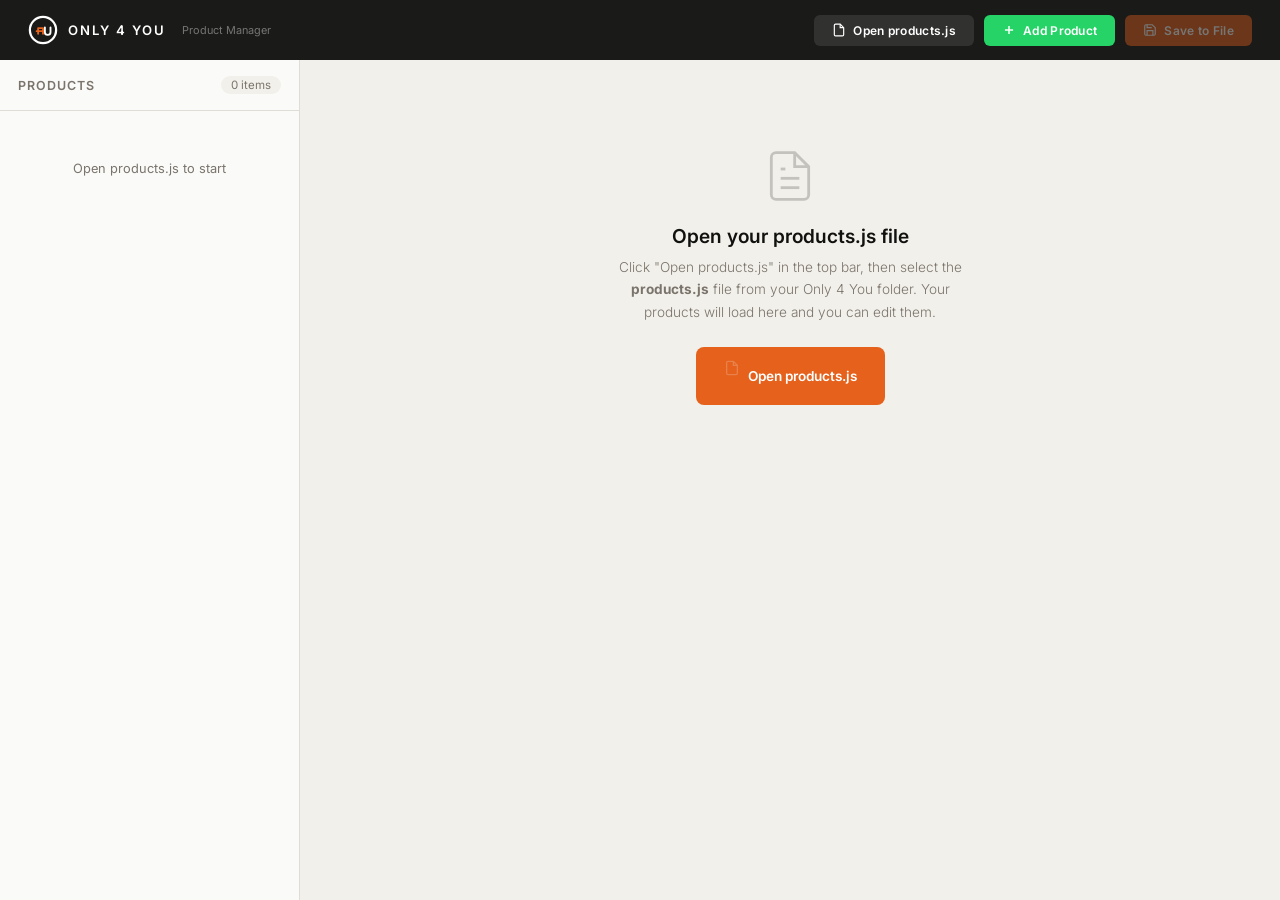
==== website/admin.html @ 381912a5 "baseline: existing O4U website Snapshot of the project before any pipeline or frontend changes. Raw " ====
<!DOCTYPE html>
<html lang="en">
<head>
  <meta charset="UTF-8"/>
  <meta name="viewport" content="width=device-width, initial-scale=1.0"/>
  <title>Only 4 You — Product Manager</title>
  <link href="https://fonts.googleapis.com/css2?family=Inter:wght@300;400;500;600;700&display=swap" rel="stylesheet"/>
  <style>
    *, *::before, *::after { box-sizing: border-box; margin: 0; padding: 0; }

    :root {
      --bg: #F2F0EA;
      --white: #FAFAF8;
      --black: #111110;
      --orange: #E5611C;
      --gray: #7A746C;
      --light: #E0DDD6;
      --green: #25D366;
      --red: #E53E3E;
      --sidebar: #1A1A18;
    }

    body { font-family: 'Inter', sans-serif; background: var(--bg); color: var(--black); display: flex; flex-direction: column; min-height: 100vh; }

    /* ── TOP BAR ── */
    .topbar {
      background: var(--sidebar);
      color: #fff;
      padding: 0 28px;
      height: 60px;
      display: flex; align-items: center; justify-content: space-between;
      position: sticky; top: 0; z-index: 100;
    }
    .topbar-logo { display: flex; align-items: center; gap: 10px; }
    .topbar-logo svg { width: 30px; height: 30px; }
    .topbar-title { font-size: 0.82rem; font-weight: 600; letter-spacing: 2px; text-transform: uppercase; color: #fff; }
    .topbar-sub { font-size: 0.68rem; color: rgba(255,255,255,0.4); margin-left: 6px; }

    .topbar-actions { display: flex; gap: 10px; align-items: center; }

    .tb-btn {
      display: inline-flex; align-items: center; gap: 7px;
      padding: 8px 18px; border-radius: 6px; border: none;
      font-family: 'Inter', sans-serif; font-size: 0.75rem; font-weight: 600;
      cursor: pointer; transition: all 0.18s; letter-spacing: 0.3px;
    }
    .tb-btn svg { width: 14px; height: 14px; }
    .btn-open { background: rgba(255,255,255,0.1); color: #fff; }
    .btn-open:hover { background: rgba(255,255,255,0.18); }
    .btn-save { background: var(--orange); color: #fff; }
    .btn-save:hover { background: #c9530f; }
    .btn-save:disabled { opacity: 0.4; cursor: not-allowed; }
    .btn-add { background: var(--green); color: #fff; }
    .btn-add:hover { opacity: 0.88; }

    /* ── LAYOUT ── */
    .app { display: flex; flex: 1; height: calc(100vh - 60px); }

    /* ── SIDEBAR ── */
    .sidebar {
      width: 300px; flex-shrink: 0;
      background: var(--white);
      border-right: 1px solid var(--light);
      display: flex; flex-direction: column;
      overflow: hidden;
    }

    .sidebar-header {
      padding: 16px 18px;
      border-bottom: 1px solid var(--light);
      display: flex; align-items: center; justify-content: space-between;
    }
    .sidebar-header h3 { font-size: 0.78rem; font-weight: 600; letter-spacing: 1px; text-transform: uppercase; color: var(--gray); }
    .product-count { font-size: 0.72rem; background: var(--bg); color: var(--gray); padding: 2px 10px; border-radius: 50px; }

    .product-list { flex: 1; overflow-y: auto; padding: 10px; }

    .product-item {
      display: flex; align-items: center; gap: 12px;
      padding: 12px 10px; border-radius: 10px; cursor: pointer;
      transition: background 0.15s; margin-bottom: 4px;
      border: 1.5px solid transparent;
    }
    .product-item:hover { background: var(--bg); }
    .product-item.active { background: rgba(229,97,28,0.07); border-color: rgba(229,97,28,0.25); }

    .product-item-thumb {
      width: 44px; height: 44px; border-radius: 8px;
      background: var(--bg); overflow: hidden; flex-shrink: 0;
      display: flex; align-items: center; justify-content: center;
    }
    .product-item-thumb img { width: 100%; height: 100%; object-fit: cover; }
    .product-item-thumb .no-img { font-size: 1.2rem; }

    .product-item-info { flex: 1; min-width: 0; }
    .product-item-name { font-size: 0.82rem; font-weight: 600; color: var(--black); white-space: nowrap; overflow: hidden; text-overflow: ellipsis; }
    .product-item-meta { font-size: 0.7rem; color: var(--gray); margin-top: 2px; }

    .product-item-stock {
      width: 8px; height: 8px; border-radius: 50%; flex-shrink: 0;
    }
    .stock-on { background: var(--green); }
    .stock-off { background: var(--red); }

    /* ── EDITOR ── */
    .editor {
      flex: 1; overflow-y: auto; padding: 28px 32px;
    }

    .empty-state {
      display: flex; flex-direction: column; align-items: center; justify-content: center;
      height: 100%; gap: 14px; color: var(--gray); text-align: center;
    }
    .empty-state svg { width: 48px; height: 48px; opacity: 0.25; }
    .empty-state h3 { font-size: 1rem; font-weight: 600; color: var(--black); opacity: 0.4; }
    .empty-state p { font-size: 0.82rem; font-weight: 300; max-width: 280px; line-height: 1.6; }

    .editor-header {
      display: flex; align-items: center; justify-content: space-between; margin-bottom: 28px;
    }
    .editor-title { font-size: 1.1rem; font-weight: 700; color: var(--black); }
    .editor-sub { font-size: 0.75rem; color: var(--gray); margin-top: 2px; }

    .editor-actions { display: flex; gap: 8px; }

    .btn-delete {
      display: inline-flex; align-items: center; gap: 6px;
      padding: 8px 16px; border-radius: 6px; border: 1.5px solid #fed7d7;
      background: #fff5f5; color: var(--red);
      font-family: 'Inter', sans-serif; font-size: 0.75rem; font-weight: 600; cursor: pointer;
      transition: all 0.15s;
    }
    .btn-delete:hover { background: var(--red); color: #fff; border-color: var(--red); }
    .btn-delete svg { width: 13px; height: 13px; }

    .form-grid { display: grid; grid-template-columns: 1fr 1fr; gap: 20px; }
    .form-full { grid-column: 1 / -1; }

    .form-group { display: flex; flex-direction: column; gap: 7px; }
    .form-group label { font-size: 0.72rem; font-weight: 600; letter-spacing: 0.5px; text-transform: uppercase; color: var(--gray); }

    .form-input, .form-select, .form-textarea {
      padding: 10px 14px; border-radius: 8px;
      border: 1.5px solid var(--light); background: var(--white);
      font-family: 'Inter', sans-serif; font-size: 0.85rem;
      color: var(--black); transition: border-color 0.15s;
      width: 100%;
    }
    .form-input:focus, .form-select:focus, .form-textarea:focus {
      outline: none; border-color: var(--orange);
    }
    .form-textarea { resize: vertical; min-height: 80px; line-height: 1.6; }

    /* Image preview */
    .img-preview {
      width: 100%; height: 160px; border-radius: 10px;
      background: var(--bg); border: 1.5px dashed var(--light);
      display: flex; flex-direction: column; align-items: center; justify-content: center;
      gap: 8px; overflow: hidden; margin-top: 4px;
    }
    .img-preview img { width: 100%; height: 100%; object-fit: cover; }
    .img-preview-empty { color: var(--gray); font-size: 0.75rem; text-align: center; }
    .img-preview-empty svg { width: 28px; height: 28px; opacity: 0.3; margin-bottom: 6px; display: block; margin-left: auto; margin-right: auto; }

    /* Price row */
    .price-row { display: grid; grid-template-columns: 1fr 1fr; gap: 12px; }

    /* Badge select */
    .badge-row { display: grid; grid-template-columns: 1fr 1fr; gap: 12px; }

    /* Tags input (sizes / colors) */
    .tags-wrap {
      min-height: 44px; padding: 6px 10px; border-radius: 8px;
      border: 1.5px solid var(--light); background: var(--white);
      display: flex; flex-wrap: wrap; gap: 6px; align-items: center;
      cursor: text; transition: border-color 0.15s;
    }
    .tags-wrap:focus-within { border-color: var(--orange); }
    .tag {
      display: inline-flex; align-items: center; gap: 5px;
      background: rgba(229,97,28,0.1); color: var(--orange);
      font-size: 0.72rem; font-weight: 600; padding: 3px 10px;
      border-radius: 50px;
    }
    .tag button {
      background: none; border: none; cursor: pointer;
      color: var(--orange); font-size: 0.9rem; line-height: 1;
      padding: 0; display: flex; align-items: center;
    }
    .tag-input {
      border: none; outline: none; background: none;
      font-family: 'Inter', sans-serif; font-size: 0.82rem;
      color: var(--black); min-width: 80px; flex: 1;
    }
    .tag-hint { font-size: 0.68rem; color: var(--gray); margin-top: 4px; }

    /* Stock toggle */
    .stock-toggle { display: flex; align-items: center; gap: 12px; }
    .toggle-switch {
      position: relative; width: 44px; height: 24px;
      background: var(--light); border-radius: 50px; cursor: pointer;
      transition: background 0.2s; flex-shrink: 0;
    }
    .toggle-switch.on { background: var(--green); }
    .toggle-knob {
      position: absolute; top: 3px; left: 3px;
      width: 18px; height: 18px; border-radius: 50%;
      background: #fff; transition: left 0.2s;
      box-shadow: 0 1px 4px rgba(0,0,0,0.15);
    }
    .toggle-switch.on .toggle-knob { left: 23px; }
    .toggle-label { font-size: 0.82rem; font-weight: 500; }

    /* Divider */
    .divider { border: none; border-top: 1px solid var(--light); margin: 24px 0; }

    /* Toast */
    .toast {
      position: fixed; bottom: 24px; right: 24px;
      background: var(--black); color: #fff;
      padding: 12px 20px; border-radius: 10px;
      font-size: 0.8rem; font-weight: 500;
      box-shadow: 0 8px 24px rgba(0,0,0,0.2);
      transform: translateY(80px); opacity: 0;
      transition: all 0.3s; z-index: 999;
      display: flex; align-items: center; gap: 10px;
    }
    .toast.show { transform: translateY(0); opacity: 1; }
    .toast.success { background: #1a5c32; }
    .toast.error { background: var(--red); }
    .toast svg { width: 16px; height: 16px; flex-shrink: 0; }

    /* File banner */
    .file-banner {
      background: rgba(229,97,28,0.08); border: 1.5px solid rgba(229,97,28,0.2);
      border-radius: 10px; padding: 14px 18px;
      display: flex; align-items: center; gap: 12px;
      margin-bottom: 24px; font-size: 0.8rem;
    }
    .file-banner svg { width: 20px; height: 20px; color: var(--orange); flex-shrink: 0; }
    .file-banner strong { display: block; color: var(--black); font-weight: 600; margin-bottom: 2px; }
    .file-banner span { color: var(--gray); font-weight: 300; }

    /* No file state */
    .no-file-state {
      text-align: center; padding: 60px 32px;
    }
    .no-file-state svg { width: 56px; height: 56px; opacity: 0.2; margin-bottom: 16px; }
    .no-file-state h2 { font-size: 1.2rem; font-weight: 600; color: var(--black); margin-bottom: 8px; }
    .no-file-state p { font-size: 0.85rem; color: var(--gray); font-weight: 300; line-height: 1.65; max-width: 360px; margin: 0 auto 24px; }

    .btn-primary {
      display: inline-flex; align-items: center; gap: 8px;
      background: var(--orange); color: #fff;
      padding: 13px 28px; border-radius: 8px; border: none;
      font-family: 'Inter', sans-serif; font-size: 0.85rem; font-weight: 600;
      cursor: pointer; transition: background 0.15s;
    }
    .btn-primary:hover { background: #c9530f; }
    .btn-primary svg { width: 16px; height: 16px; }

    .section-label {
      font-size: 0.68rem; font-weight: 700; letter-spacing: 2px;
      text-transform: uppercase; color: var(--gray); margin-bottom: 14px;
    }
  </style>
</head>
<body>

<!-- TOP BAR -->
<div class="topbar">
  <div class="topbar-logo">
    <svg viewBox="0 0 80 80" fill="none">
      <circle cx="40" cy="40" r="35" stroke="#fff" stroke-width="6"/>
      <path d="M27 50 L27 35 L40 35 L40 50" stroke="#E5611C" stroke-width="5" stroke-linecap="round" stroke-linejoin="round" fill="none"/>
      <line x1="23" y1="43" x2="40" y2="43" stroke="#E5611C" stroke-width="5" stroke-linecap="round"/>
      <path d="M45 33 L45 46 Q45 53 52.5 53 Q60 53 60 46 L60 33" stroke="#fff" stroke-width="5" stroke-linecap="round" stroke-linejoin="round" fill="none"/>
    </svg>
    <span class="topbar-title">Only 4 You</span>
    <span class="topbar-sub">Product Manager</span>
  </div>
  <div class="topbar-actions">
    <button class="tb-btn btn-open" onclick="openFile()">
      <svg viewBox="0 0 24 24" fill="none" stroke="currentColor" stroke-width="2"><path d="M14 2H6a2 2 0 00-2 2v16a2 2 0 002 2h12a2 2 0 002-2V8z"/><polyline points="14 2 14 8 20 8"/></svg>
      Open products.js
    </button>
    <button class="tb-btn btn-add" onclick="addNewProduct()">
      <svg viewBox="0 0 24 24" fill="none" stroke="currentColor" stroke-width="2.5"><line x1="12" y1="5" x2="12" y2="19"/><line x1="5" y1="12" x2="19" y2="12"/></svg>
      Add Product
    </button>
    <button class="tb-btn btn-save" id="saveBtn" onclick="saveFile()" disabled>
      <svg viewBox="0 0 24 24" fill="none" stroke="currentColor" stroke-width="2"><path d="M19 21H5a2 2 0 01-2-2V5a2 2 0 012-2h11l5 5v11a2 2 0 01-2 2z"/><polyline points="17 21 17 13 7 13 7 21"/><polyline points="7 3 7 8 15 8"/></svg>
      Save to File
    </button>
  </div>
</div>

<div class="app">
  <!-- SIDEBAR -->
  <div class="sidebar">
    <div class="sidebar-header">
      <h3>Products</h3>
      <span class="product-count" id="productCount">0 items</span>
    </div>
    <div class="product-list" id="productList">
      <div style="text-align:center; padding:40px 20px; color:var(--gray); font-size:0.8rem;">
        Open products.js to start
      </div>
    </div>
  </div>

  <!-- EDITOR -->
  <div class="editor" id="editor">
    <div id="noFileState" class="no-file-state">
      <svg viewBox="0 0 24 24" fill="none" stroke="currentColor" stroke-width="1.2"><path d="M14 2H6a2 2 0 00-2 2v16a2 2 0 002 2h12a2 2 0 002-2V8z"/><polyline points="14 2 14 8 20 8"/><line x1="16" y1="13" x2="8" y2="13"/><line x1="16" y1="17" x2="8" y2="17"/><polyline points="10 9 9 9 8 9"/></svg>
      <h2>Open your products.js file</h2>
      <p>Click "Open products.js" in the top bar, then select the <strong>products.js</strong> file from your Only 4 You folder. Your products will load here and you can edit them.</p>
      <button class="btn-primary" onclick="openFile()">
        <svg viewBox="0 0 24 24" fill="none" stroke="currentColor" stroke-width="2"><path d="M14 2H6a2 2 0 00-2 2v16a2 2 0 002 2h12a2 2 0 002-2V8z"/><polyline points="14 2 14 8 20 8"/></svg>
        Open products.js
      </button>
    </div>
    <div id="editorContent" style="display:none;"></div>
  </div>
</div>

<!-- TOAST -->
<div class="toast" id="toast">
  <svg viewBox="0 0 24 24" fill="none" stroke="currentColor" stroke-width="2.5" id="toastIcon"><polyline points="20 6 9 17 4 12"/></svg>
  <span id="toastMsg">Saved!</span>
</div>

<script>
  let products = [];
  let selectedId = null;
  let fileHandle = null;

  // ── OPEN FILE ──
  async function openFile() {
    if (!('showOpenFilePicker' in window)) {
      toast('Your browser doesn\'t support this. Please use Chrome.', 'error');
      return;
    }
    try {
      [fileHandle] = await window.showOpenFilePicker({
        types: [{ description: 'JavaScript', accept: { 'text/javascript': ['.js'] } }]
      });
      const file = await fileHandle.getFile();
      const text = await file.text();
      parseProducts(text);
      document.getElementById('saveBtn').disabled = false;
      document.getElementById('noFileState').style.display = 'none';
      document.getElementById('editorContent').style.display = 'block';
      toast('products.js loaded — ' + products.length + ' products found', 'success');
    } catch (e) {
      if (e.name !== 'AbortError') toast('Could not open file', 'error');
    }
  }

  // ── PARSE ──
  function parseProducts(text) {
    try {
      // Extract the array from the JS file
      const match = text.match(/const PRODUCTS\s*=\s*(\[[\s\S]*?\]);/);
      if (!match) throw new Error('PRODUCTS array not found');
      products = JSON.parse(match[1].replace(/\/\/.*/g, ''));
      renderSidebar();
      showEmpty();
    } catch (e) {
      toast('Error reading products: ' + e.message, 'error');
    }
  }

  // ── SAVE FILE ──
  async function saveFile() {
    if (!fileHandle) { toast('No file open', 'error'); return; }
    try {
      const writable = await fileHandle.createWritable();
      await writable.write(generateFileContent());
      await writable.close();
      toast('Saved to products.js! Refresh your website to see changes.', 'success');
    } catch (e) {
      toast('Save failed: ' + e.message, 'error');
    }
  }

  // ── GENERATE FILE CONTENT ──
  function generateFileContent() {
    return `// ╔═══════════════════════════════════════════════════╗
// ║         ONLY 4 YOU — PRODUCT DATABASE             ║
// ║  Edit this file OR use admin.html to manage stock ║
// ╚═══════════════════════════════════════════════════╝

const PRODUCTS = ${JSON.stringify(products, null, 2)};
`;
  }

  // ── RENDER SIDEBAR ──
  function renderSidebar() {
    const list = document.getElementById('productList');
    document.getElementById('productCount').textContent = products.length + ' items';
    if (products.length === 0) {
      list.innerHTML = '<div style="text-align:center; padding:40px 20px; color:var(--gray); font-size:0.8rem;">No products yet.<br>Click "Add Product" to start.</div>';
      return;
    }
    list.innerHTML = products.map(p => `
      <div class="product-item ${p.id === selectedId ? 'active' : ''}" onclick="selectProduct('${p.id}')">
        <div class="product-item-thumb">
          ${p.image ? `<img src="${p.image}" onerror="this.style.display='none';this.nextElementSibling.style.display='block'"/><span class="no-img" style="display:none">🛍️</span>` : '<span class="no-img">🛍️</span>'}
        </div>
        <div class="product-item-info">
          <div class="product-item-name">${p.name}</div>
          <div class="product-item-meta">₹${p.price} · ${p.category}</div>
        </div>
        <div class="product-item-stock ${p.inStock ? 'stock-on' : 'stock-off'}" title="${p.inStock ? 'In Stock' : 'Out of Stock'}"></div>
      </div>
    `).join('');
  }

  // ── SELECT PRODUCT ──
  function selectProduct(id) {
    selectedId = id;
    renderSidebar();
    const p = products.find(x => x.id === id);
    if (p) renderEditor(p);
  }

  // ── SHOW EMPTY EDITOR ──
  function showEmpty() {
    document.getElementById('editorContent').innerHTML = `
      <div class="empty-state">
        <svg viewBox="0 0 24 24" fill="none" stroke="currentColor" stroke-width="1.2"><rect x="3" y="3" width="18" height="18" rx="2"/><path d="M3 9h18M9 21V9"/></svg>
        <h3>Select a product to edit</h3>
        <p>Click any product from the left panel, or add a new one using the button above.</p>
      </div>`;
  }

  // ── RENDER EDITOR ──
  function renderEditor(p) {
    const sizesTagsHtml = (p.sizes || []).map(s =>
      `<span class="tag">${s}<button onclick="removeTag('sizes','${s}')">×</button></span>`
    ).join('');
    const colorsTagsHtml = (p.colors || []).map(c =>
      `<span class="tag">${c}<button onclick="removeTag('colors','${c}')">×</button></span>`
    ).join('');

    document.getElementById('editorContent').innerHTML = `
      <div class="file-banner">
        <svg viewBox="0 0 24 24" fill="none" stroke="currentColor" stroke-width="2"><circle cx="12" cy="12" r="10"/><line x1="12" y1="8" x2="12" y2="12"/><line x1="12" y1="16" x2="12.01" y2="16"/></svg>
        <div>
          <strong>Editing: ${p.name}</strong>
          <span>Changes are saved when you click "Save to File"</span>
        </div>
      </div>

      <div class="editor-header">
        <div>
          <div class="editor-title">Product Details</div>
          <div class="editor-sub">Update the fields below, then save.</div>
        </div>
        <div class="editor-actions">
          <button class="btn-delete" onclick="deleteProduct('${p.id}')">
            <svg viewBox="0 0 24 24" fill="none" stroke="currentColor" stroke-width="2"><polyline points="3 6 5 6 21 6"/><path d="M19 6l-1 14H6L5 6"/><path d="M10 11v6M14 11v6"/><path d="M9 6V4h6v2"/></svg>
            Delete Product
          </button>
        </div>
      </div>

      <div class="form-grid">
        <div class="form-group form-full">
          <label>Product Name</label>
          <input class="form-input" id="f-name" value="${p.name}" onchange="updateField('name',this.value)" placeholder="e.g. Floral Garden Pyjama Set"/>
        </div>

        <div class="form-group form-full">
          <label>Description</label>
          <textarea class="form-textarea" id="f-desc" onchange="updateField('description',this.value)" placeholder="Short description...">${p.description}</textarea>
        </div>

        <div class="form-group">
          <label>Selling Price (₹)</label>
          <input class="form-input" id="f-price" type="number" value="${p.price}" onchange="updateField('price',+this.value)" placeholder="e.g. 849"/>
        </div>

        <div class="form-group">
          <label>MRP / Original Price (₹) <span style="font-weight:300; text-transform:none; letter-spacing:0">(leave 0 if no strikethrough)</span></label>
          <input class="form-input" id="f-mrp" type="number" value="${p.mrp || 0}" onchange="updateField('mrp',+this.value||null)" placeholder="e.g. 1099"/>
        </div>

        <div class="form-group">
          <label>Category</label>
          <select class="form-select" id="f-cat" onchange="updateField('category',this.value)">
            <option value="women comfort" ${p.category==='women comfort'?'selected':''}>Women — Comfort Set</option>
            <option value="women nightwear" ${p.category==='women nightwear'?'selected':''}>Women — Night Wear</option>
            <option value="kids formal" ${p.category==='kids formal'?'selected':''}>Kids — Formals</option>
            <option value="kids" ${p.category==='kids'?'selected':''}>Kids — Casual</option>
          </select>
        </div>

        <div class="form-group">
          <label>Image Path</label>
          <input class="form-input" id="f-img" value="${p.image||''}" onchange="updateField('image',this.value); refreshImgPreview(this.value)" placeholder="images/w1.jpg"/>
          <div class="img-preview" id="imgPreview">
            ${p.image ? `<img src="${p.image}" onerror="this.parentElement.innerHTML='<div class=\\'img-preview-empty\\'><svg viewBox=\\'0 0 24 24\\' fill=\\'none\\' stroke=\\'currentColor\\' stroke-width=\\'1.5\\'><rect x=\\'3\\' y=\\'3\\' width=\\'18\\' height=\\'18\\' rx=\\'2\\'/><circle cx=\\'8.5\\' cy=\\'8.5\\' r=\\'1.5\\'/><polyline points=\\'21 15 16 10 5 21\\'/></svg>Image not found</div>'"/>` : '<div class="img-preview-empty"><svg viewBox="0 0 24 24" fill="none" stroke="currentColor" stroke-width="1.5"><rect x="3" y="3" width="18" height="18" rx="2"/><circle cx="8.5" cy="8.5" r="1.5"/><polyline points="21 15 16 10 5 21"/></svg>No image set</div>'}
          </div>
        </div>

        <div class="form-group">
          <label>Badge Text <span style="font-weight:300; text-transform:none; letter-spacing:0">(leave empty for none)</span></label>
          <input class="form-input" id="f-badge" value="${p.badge||''}" onchange="updateField('badge',this.value)" placeholder="e.g. New, Bestseller"/>
        </div>

        <div class="form-group">
          <label>Badge Style</label>
          <select class="form-select" id="f-badgeStyle" onchange="updateField('badgeStyle',this.value)">
            <option value="orange" ${p.badgeStyle==='orange'?'selected':''}>Orange (for highlights)</option>
            <option value="dark" ${p.badgeStyle==='dark'?'selected':''}>Dark / Black</option>
            <option value="white" ${p.badgeStyle==='white'?'selected':''}>White (subtle)</option>
          </select>
        </div>

        <div class="form-group form-full">
          <label>Available Sizes</label>
          <div class="tags-wrap" id="sizes-wrap">
            ${sizesTagsHtml}
            <input class="tag-input" placeholder="Type a size & press Enter…" onkeydown="addTag(event,'sizes')"/>
          </div>
          <div class="tag-hint">For women: S, M, L, XL, XXL &nbsp;|&nbsp; For kids: 2-3Y, 3-4Y… &nbsp;|&nbsp; Press Enter or comma to add</div>
        </div>

        <div class="form-group form-full">
          <label>Available Colours / Designs</label>
          <div class="tags-wrap" id="colors-wrap">
            ${colorsTagsHtml}
            <input class="tag-input" placeholder="Type a colour & press Enter…" onkeydown="addTag(event,'colors')"/>
          </div>
          <div class="tag-hint">e.g. Purple Floral, Pink, Beige Print — customers will choose from these when ordering</div>
        </div>

        <div class="form-group form-full">
          <label>Stock Status</label>
          <div class="stock-toggle">
            <div class="toggle-switch ${p.inStock ? 'on' : ''}" id="stockToggle" onclick="toggleStock()">
              <div class="toggle-knob"></div>
            </div>
            <span class="toggle-label" id="stockLabel">${p.inStock ? '✅ In Stock — visible on website' : '❌ Out of Stock — hidden on website'}</span>
          </div>
        </div>
      </div>
    `;
  }

  // ── UPDATE FIELD ──
  function updateField(key, value) {
    const p = products.find(x => x.id === selectedId);
    if (p) { p[key] = value; renderSidebar(); }
  }

  // ── TAGS ──
  function addTag(e, field) {
    if (e.key === 'Enter' || e.key === ',') {
      e.preventDefault();
      const val = e.target.value.trim().replace(/,$/, '');
      if (!val) return;
      const p = products.find(x => x.id === selectedId);
      if (!p[field]) p[field] = [];
      if (!p[field].includes(val)) {
        p[field].push(val);
        renderEditor(p);
        // Re-focus the input of the right field
        const wrap = document.getElementById(field + '-wrap');
        if (wrap) wrap.querySelector('.tag-input').focus();
      }
      e.target.value = '';
    }
  }

  function removeTag(field, val) {
    const p = products.find(x => x.id === selectedId);
    if (!p) return;
    p[field] = (p[field] || []).filter(x => x !== val);
    renderEditor(p);
  }

  // ── STOCK TOGGLE ──
  function toggleStock() {
    const p = products.find(x => x.id === selectedId);
    if (!p) return;
    p.inStock = !p.inStock;
    document.getElementById('stockToggle').classList.toggle('on', p.inStock);
    document.getElementById('stockLabel').textContent = p.inStock
      ? '✅ In Stock — visible on website'
      : '❌ Out of Stock — hidden on website';
    renderSidebar();
  }

  // ── IMAGE PREVIEW ──
  function refreshImgPreview(src) {
    const div = document.getElementById('imgPreview');
    if (!div) return;
    if (src) {
      div.innerHTML = `<img src="${src}" onerror="this.parentElement.innerHTML='<div class=\\'img-preview-empty\\'>Image not found</div>'"/>`;
    } else {
      div.innerHTML = '<div class="img-preview-empty">No image set</div>';
    }
  }

  // ── ADD PRODUCT ──
  function addNewProduct() {
    const id = 'p' + Date.now();
    const p = {
      id, name: 'New Product', category: 'women comfort',
      price: 0, mrp: null, image: '',
      description: '', badge: '', badgeStyle: 'orange',
      sizes: ['S', 'M', 'L', 'XL', 'XXL'], colors: [], inStock: true
    };
    products.push(p);
    renderSidebar();
    selectProduct(id);
    document.getElementById('noFileState').style.display = 'none';
    document.getElementById('editorContent').style.display = 'block';
    if (!fileHandle) document.getElementById('saveBtn').disabled = false;
  }

  // ── DELETE PRODUCT ──
  function deleteProduct(id) {
    if (!confirm('Delete this product? This cannot be undone.')) return;
    products = products.filter(p => p.id !== id);
    selectedId = null;
    renderSidebar();
    showEmpty();
    toast('Product deleted', 'success');
  }

  // ── TOAST ──
  function toast(msg, type = 'success') {
    const t = document.getElementById('toast');
    const icon = document.getElementById('toastIcon');
    document.getElementById('toastMsg').textContent = msg;
    t.className = 'toast ' + type + ' show';
    if (type === 'success') icon.innerHTML = '<polyline points="20 6 9 17 4 12"/>';
    else icon.innerHTML = '<line x1="18" y1="6" x2="6" y2="18"/><line x1="6" y1="6" x2="18" y2="18"/>';
    clearTimeout(t._timer);
    t._timer = setTimeout(() => t.classList.remove('show'), 3200);
  }
</script>
</body>
</html>
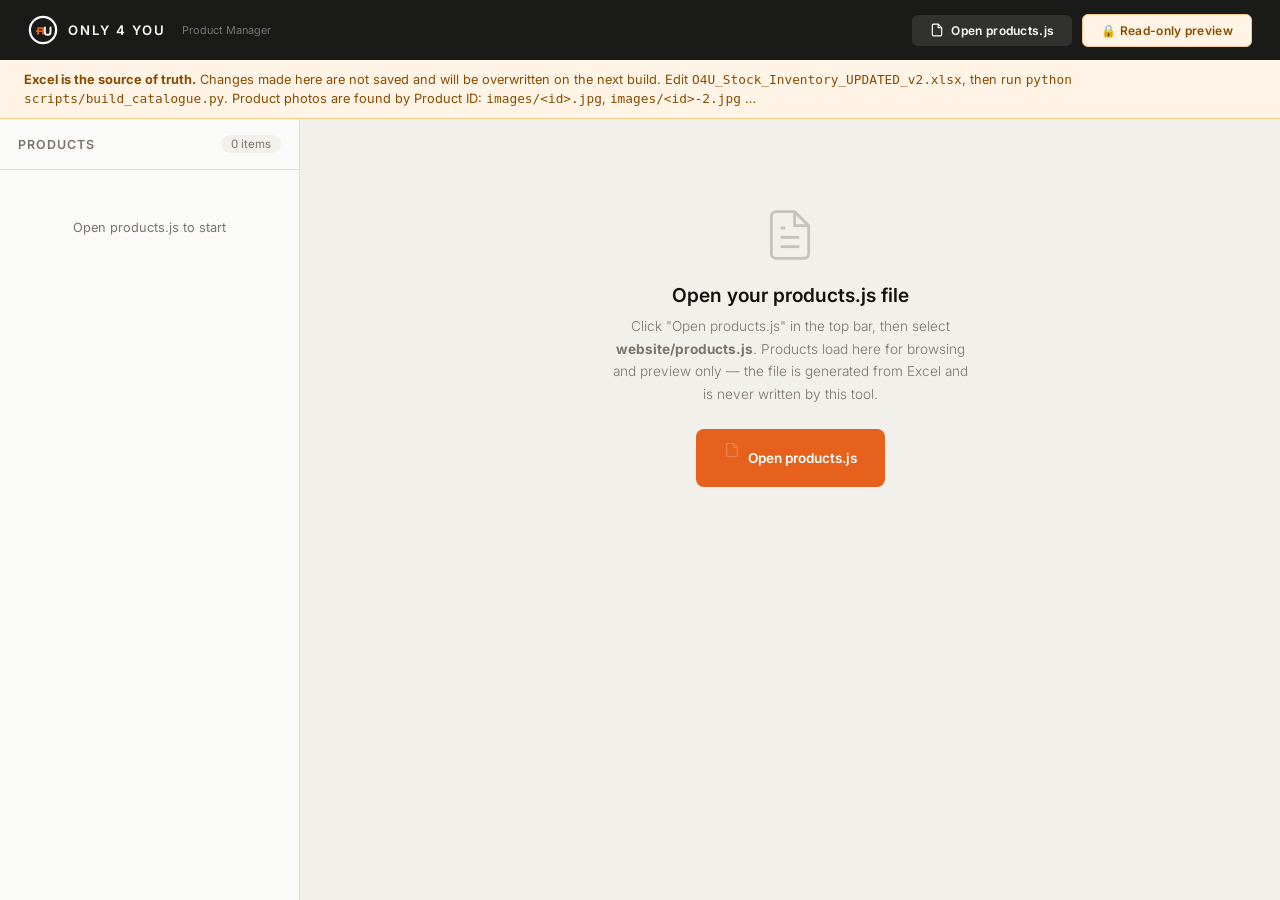
==== commit 1e98e79f: "chore: admin alignment and asset cleanup - admin.html is now a read-only preview: Save/Add/Delete re" ====
--- a/website/admin.html
+++ b/website/admin.html
@@ -1,648 +1,655 @@
-<!DOCTYPE html>
-<html lang="en">
-<head>
-  <meta charset="UTF-8"/>
-  <meta name="viewport" content="width=device-width, initial-scale=1.0"/>
-  <title>Only 4 You — Product Manager</title>
-  <link href="https://fonts.googleapis.com/css2?family=Inter:wght@300;400;500;600;700&display=swap" rel="stylesheet"/>
-  <style>
-    *, *::before, *::after { box-sizing: border-box; margin: 0; padding: 0; }
-
-    :root {
-      --bg: #F2F0EA;
-      --white: #FAFAF8;
-      --black: #111110;
-      --orange: #E5611C;
-      --gray: #7A746C;
-      --light: #E0DDD6;
-      --green: #25D366;
-      --red: #E53E3E;
-      --sidebar: #1A1A18;
-    }
-
-    body { font-family: 'Inter', sans-serif; background: var(--bg); color: var(--black); display: flex; flex-direction: column; min-height: 100vh; }
-
-    /* ── TOP BAR ── */
-    .topbar {
-      background: var(--sidebar);
-      color: #fff;
-      padding: 0 28px;
-      height: 60px;
-      display: flex; align-items: center; justify-content: space-between;
-      position: sticky; top: 0; z-index: 100;
-    }
-    .topbar-logo { display: flex; align-items: center; gap: 10px; }
-    .topbar-logo svg { width: 30px; height: 30px; }
-    .topbar-title { font-size: 0.82rem; font-weight: 600; letter-spacing: 2px; text-transform: uppercase; color: #fff; }
-    .topbar-sub { font-size: 0.68rem; color: rgba(255,255,255,0.4); margin-left: 6px; }
-
-    .topbar-actions { display: flex; gap: 10px; align-items: center; }
-
-    .tb-btn {
-      display: inline-flex; align-items: center; gap: 7px;
-      padding: 8px 18px; border-radius: 6px; border: none;
-      font-family: 'Inter', sans-serif; font-size: 0.75rem; font-weight: 600;
-      cursor: pointer; transition: all 0.18s; letter-spacing: 0.3px;
-    }
-    .tb-btn svg { width: 14px; height: 14px; }
-    .btn-open { background: rgba(255,255,255,0.1); color: #fff; }
-    .btn-open:hover { background: rgba(255,255,255,0.18); }
-    .btn-save { background: var(--orange); color: #fff; }
-    .btn-save:hover { background: #c9530f; }
-    .btn-save:disabled { opacity: 0.4; cursor: not-allowed; }
-    .btn-add { background: var(--green); color: #fff; }
-    .btn-add:hover { opacity: 0.88; }
-
-    /* ── LAYOUT ── */
-    .app { display: flex; flex: 1; height: calc(100vh - 60px); }
-
-    /* ── SIDEBAR ── */
-    .sidebar {
-      width: 300px; flex-shrink: 0;
-      background: var(--white);
-      border-right: 1px solid var(--light);
-      display: flex; flex-direction: column;
-      overflow: hidden;
-    }
-
-    .sidebar-header {
-      padding: 16px 18px;
-      border-bottom: 1px solid var(--light);
-      display: flex; align-items: center; justify-content: space-between;
-    }
-    .sidebar-header h3 { font-size: 0.78rem; font-weight: 600; letter-spacing: 1px; text-transform: uppercase; color: var(--gray); }
-    .product-count { font-size: 0.72rem; background: var(--bg); color: var(--gray); padding: 2px 10px; border-radius: 50px; }
-
-    .product-list { flex: 1; overflow-y: auto; padding: 10px; }
-
-    .product-item {
-      display: flex; align-items: center; gap: 12px;
-      padding: 12px 10px; border-radius: 10px; cursor: pointer;
-      transition: background 0.15s; margin-bottom: 4px;
-      border: 1.5px solid transparent;
-    }
-    .product-item:hover { background: var(--bg); }
-    .product-item.active { background: rgba(229,97,28,0.07); border-color: rgba(229,97,28,0.25); }
-
-    .product-item-thumb {
-      width: 44px; height: 44px; border-radius: 8px;
-      background: var(--bg); overflow: hidden; flex-shrink: 0;
-      display: flex; align-items: center; justify-content: center;
-    }
-    .product-item-thumb img { width: 100%; height: 100%; object-fit: cover; }
-    .product-item-thumb .no-img { font-size: 1.2rem; }
-
-    .product-item-info { flex: 1; min-width: 0; }
-    .product-item-name { font-size: 0.82rem; font-weight: 600; color: var(--black); white-space: nowrap; overflow: hidden; text-overflow: ellipsis; }
-    .product-item-meta { font-size: 0.7rem; color: var(--gray); margin-top: 2px; }
-
-    .product-item-stock {
-      width: 8px; height: 8px; border-radius: 50%; flex-shrink: 0;
-    }
-    .stock-on { background: var(--green); }
-    .stock-off { background: var(--red); }
-
-    /* ── EDITOR ── */
-    .editor {
-      flex: 1; overflow-y: auto; padding: 28px 32px;
-    }
-
-    .empty-state {
-      display: flex; flex-direction: column; align-items: center; justify-content: center;
-      height: 100%; gap: 14px; color: var(--gray); text-align: center;
-    }
-    .empty-state svg { width: 48px; height: 48px; opacity: 0.25; }
-    .empty-state h3 { font-size: 1rem; font-weight: 600; color: var(--black); opacity: 0.4; }
-    .empty-state p { font-size: 0.82rem; font-weight: 300; max-width: 280px; line-height: 1.6; }
-
-    .editor-header {
-      display: flex; align-items: center; justify-content: space-between; margin-bottom: 28px;
-    }
-    .editor-title { font-size: 1.1rem; font-weight: 700; color: var(--black); }
-    .editor-sub { font-size: 0.75rem; color: var(--gray); margin-top: 2px; }
-
-    .editor-actions { display: flex; gap: 8px; }
-
-    .btn-delete {
-      display: inline-flex; align-items: center; gap: 6px;
-      padding: 8px 16px; border-radius: 6px; border: 1.5px solid #fed7d7;
-      background: #fff5f5; color: var(--red);
-      font-family: 'Inter', sans-serif; font-size: 0.75rem; font-weight: 600; cursor: pointer;
-      transition: all 0.15s;
-    }
-    .btn-delete:hover { background: var(--red); color: #fff; border-color: var(--red); }
-    .btn-delete svg { width: 13px; height: 13px; }
-
-    .form-grid { display: grid; grid-template-columns: 1fr 1fr; gap: 20px; }
-    .form-full { grid-column: 1 / -1; }
-
-    .form-group { display: flex; flex-direction: column; gap: 7px; }
-    .form-group label { font-size: 0.72rem; font-weight: 600; letter-spacing: 0.5px; text-transform: uppercase; color: var(--gray); }
-
-    .form-input, .form-select, .form-textarea {
-      padding: 10px 14px; border-radius: 8px;
-      border: 1.5px solid var(--light); background: var(--white);
-      font-family: 'Inter', sans-serif; font-size: 0.85rem;
-      color: var(--black); transition: border-color 0.15s;
-      width: 100%;
-    }
-    .form-input:focus, .form-select:focus, .form-textarea:focus {
-      outline: none; border-color: var(--orange);
-    }
-    .form-textarea { resize: vertical; min-height: 80px; line-height: 1.6; }
-
-    /* Image preview */
-    .img-preview {
-      width: 100%; height: 160px; border-radius: 10px;
-      background: var(--bg); border: 1.5px dashed var(--light);
-      display: flex; flex-direction: column; align-items: center; justify-content: center;
-      gap: 8px; overflow: hidden; margin-top: 4px;
-    }
-    .img-preview img { width: 100%; height: 100%; object-fit: cover; }
-    .img-preview-empty { color: var(--gray); font-size: 0.75rem; text-align: center; }
-    .img-preview-empty svg { width: 28px; height: 28px; opacity: 0.3; margin-bottom: 6px; display: block; margin-left: auto; margin-right: auto; }
-
-    /* Price row */
-    .price-row { display: grid; grid-template-columns: 1fr 1fr; gap: 12px; }
-
-    /* Badge select */
-    .badge-row { display: grid; grid-template-columns: 1fr 1fr; gap: 12px; }
-
-    /* Tags input (sizes / colors) */
-    .tags-wrap {
-      min-height: 44px; padding: 6px 10px; border-radius: 8px;
-      border: 1.5px solid var(--light); background: var(--white);
-      display: flex; flex-wrap: wrap; gap: 6px; align-items: center;
-      cursor: text; transition: border-color 0.15s;
-    }
-    .tags-wrap:focus-within { border-color: var(--orange); }
-    .tag {
-      display: inline-flex; align-items: center; gap: 5px;
-      background: rgba(229,97,28,0.1); color: var(--orange);
-      font-size: 0.72rem; font-weight: 600; padding: 3px 10px;
-      border-radius: 50px;
-    }
-    .tag button {
-      background: none; border: none; cursor: pointer;
-      color: var(--orange); font-size: 0.9rem; line-height: 1;
-      padding: 0; display: flex; align-items: center;
-    }
-    .tag-input {
-      border: none; outline: none; background: none;
-      font-family: 'Inter', sans-serif; font-size: 0.82rem;
-      color: var(--black); min-width: 80px; flex: 1;
-    }
-    .tag-hint { font-size: 0.68rem; color: var(--gray); margin-top: 4px; }
-
-    /* Stock toggle */
-    .stock-toggle { display: flex; align-items: center; gap: 12px; }
-    .toggle-switch {
-      position: relative; width: 44px; height: 24px;
-      background: var(--light); border-radius: 50px; cursor: pointer;
-      transition: background 0.2s; flex-shrink: 0;
-    }
-    .toggle-switch.on { background: var(--green); }
-    .toggle-knob {
-      position: absolute; top: 3px; left: 3px;
-      width: 18px; height: 18px; border-radius: 50%;
-      background: #fff; transition: left 0.2s;
-      box-shadow: 0 1px 4px rgba(0,0,0,0.15);
-    }
-    .toggle-switch.on .toggle-knob { left: 23px; }
-    .toggle-label { font-size: 0.82rem; font-weight: 500; }
-
-    /* Divider */
-    .divider { border: none; border-top: 1px solid var(--light); margin: 24px 0; }
-
-    /* Toast */
-    .toast {
-      position: fixed; bottom: 24px; right: 24px;
-      background: var(--black); color: #fff;
-      padding: 12px 20px; border-radius: 10px;
-      font-size: 0.8rem; font-weight: 500;
-      box-shadow: 0 8px 24px rgba(0,0,0,0.2);
-      transform: translateY(80px); opacity: 0;
-      transition: all 0.3s; z-index: 999;
-      display: flex; align-items: center; gap: 10px;
-    }
-    .toast.show { transform: translateY(0); opacity: 1; }
-    .toast.success { background: #1a5c32; }
-    .toast.error { background: var(--red); }
-    .toast svg { width: 16px; height: 16px; flex-shrink: 0; }
-
-    /* File banner */
-    .file-banner {
-      background: rgba(229,97,28,0.08); border: 1.5px solid rgba(229,97,28,0.2);
-      border-radius: 10px; padding: 14px 18px;
-      display: flex; align-items: center; gap: 12px;
-      margin-bottom: 24px; font-size: 0.8rem;
-    }
-    .file-banner svg { width: 20px; height: 20px; color: var(--orange); flex-shrink: 0; }
-    .file-banner strong { display: block; color: var(--black); font-weight: 600; margin-bottom: 2px; }
-    .file-banner span { color: var(--gray); font-weight: 300; }
-
-    /* No file state */
-    .no-file-state {
-      text-align: center; padding: 60px 32px;
-    }
-    .no-file-state svg { width: 56px; height: 56px; opacity: 0.2; margin-bottom: 16px; }
-    .no-file-state h2 { font-size: 1.2rem; font-weight: 600; color: var(--black); margin-bottom: 8px; }
-    .no-file-state p { font-size: 0.85rem; color: var(--gray); font-weight: 300; line-height: 1.65; max-width: 360px; margin: 0 auto 24px; }
-
-    .btn-primary {
-      display: inline-flex; align-items: center; gap: 8px;
-      background: var(--orange); color: #fff;
-      padding: 13px 28px; border-radius: 8px; border: none;
-      font-family: 'Inter', sans-serif; font-size: 0.85rem; font-weight: 600;
-      cursor: pointer; transition: background 0.15s;
-    }
-    .btn-primary:hover { background: #c9530f; }
-    .btn-primary svg { width: 16px; height: 16px; }
-
-    .section-label {
-      font-size: 0.68rem; font-weight: 700; letter-spacing: 2px;
-      text-transform: uppercase; color: var(--gray); margin-bottom: 14px;
-    }
-  </style>
-</head>
-<body>
-
-<!-- TOP BAR -->
-<div class="topbar">
-  <div class="topbar-logo">
-    <svg viewBox="0 0 80 80" fill="none">
-      <circle cx="40" cy="40" r="35" stroke="#fff" stroke-width="6"/>
-      <path d="M27 50 L27 35 L40 35 L40 50" stroke="#E5611C" stroke-width="5" stroke-linecap="round" stroke-linejoin="round" fill="none"/>
-      <line x1="23" y1="43" x2="40" y2="43" stroke="#E5611C" stroke-width="5" stroke-linecap="round"/>
-      <path d="M45 33 L45 46 Q45 53 52.5 53 Q60 53 60 46 L60 33" stroke="#fff" stroke-width="5" stroke-linecap="round" stroke-linejoin="round" fill="none"/>
-    </svg>
-    <span class="topbar-title">Only 4 You</span>
-    <span class="topbar-sub">Product Manager</span>
-  </div>
-  <div class="topbar-actions">
-    <button class="tb-btn btn-open" onclick="openFile()">
-      <svg viewBox="0 0 24 24" fill="none" stroke="currentColor" stroke-width="2"><path d="M14 2H6a2 2 0 00-2 2v16a2 2 0 002 2h12a2 2 0 002-2V8z"/><polyline points="14 2 14 8 20 8"/></svg>
-      Open products.js
-    </button>
-    <button class="tb-btn btn-add" onclick="addNewProduct()">
-      <svg viewBox="0 0 24 24" fill="none" stroke="currentColor" stroke-width="2.5"><line x1="12" y1="5" x2="12" y2="19"/><line x1="5" y1="12" x2="19" y2="12"/></svg>
-      Add Product
-    </button>
-    <button class="tb-btn btn-save" id="saveBtn" onclick="saveFile()" disabled>
-      <svg viewBox="0 0 24 24" fill="none" stroke="currentColor" stroke-width="2"><path d="M19 21H5a2 2 0 01-2-2V5a2 2 0 012-2h11l5 5v11a2 2 0 01-2 2z"/><polyline points="17 21 17 13 7 13 7 21"/><polyline points="7 3 7 8 15 8"/></svg>
-      Save to File
-    </button>
-  </div>
-</div>
-
-<div class="app">
-  <!-- SIDEBAR -->
-  <div class="sidebar">
-    <div class="sidebar-header">
-      <h3>Products</h3>
-      <span class="product-count" id="productCount">0 items</span>
-    </div>
-    <div class="product-list" id="productList">
-      <div style="text-align:center; padding:40px 20px; color:var(--gray); font-size:0.8rem;">
-        Open products.js to start
-      </div>
-    </div>
-  </div>
-
-  <!-- EDITOR -->
-  <div class="editor" id="editor">
-    <div id="noFileState" class="no-file-state">
-      <svg viewBox="0 0 24 24" fill="none" stroke="currentColor" stroke-width="1.2"><path d="M14 2H6a2 2 0 00-2 2v16a2 2 0 002 2h12a2 2 0 002-2V8z"/><polyline points="14 2 14 8 20 8"/><line x1="16" y1="13" x2="8" y2="13"/><line x1="16" y1="17" x2="8" y2="17"/><polyline points="10 9 9 9 8 9"/></svg>
-      <h2>Open your products.js file</h2>
-      <p>Click "Open products.js" in the top bar, then select the <strong>products.js</strong> file from your Only 4 You folder. Your products will load here and you can edit them.</p>
-      <button class="btn-primary" onclick="openFile()">
-        <svg viewBox="0 0 24 24" fill="none" stroke="currentColor" stroke-width="2"><path d="M14 2H6a2 2 0 00-2 2v16a2 2 0 002 2h12a2 2 0 002-2V8z"/><polyline points="14 2 14 8 20 8"/></svg>
-        Open products.js
-      </button>
-    </div>
-    <div id="editorContent" style="display:none;"></div>
-  </div>
-</div>
-
-<!-- TOAST -->
-<div class="toast" id="toast">
-  <svg viewBox="0 0 24 24" fill="none" stroke="currentColor" stroke-width="2.5" id="toastIcon"><polyline points="20 6 9 17 4 12"/></svg>
-  <span id="toastMsg">Saved!</span>
-</div>
-
-<script>
-  let products = [];
-  let selectedId = null;
-  let fileHandle = null;
-
-  // ── OPEN FILE ──
-  async function openFile() {
-    if (!('showOpenFilePicker' in window)) {
-      toast('Your browser doesn\'t support this. Please use Chrome.', 'error');
-      return;
-    }
-    try {
-      [fileHandle] = await window.showOpenFilePicker({
-        types: [{ description: 'JavaScript', accept: { 'text/javascript': ['.js'] } }]
-      });
-      const file = await fileHandle.getFile();
-      const text = await file.text();
-      parseProducts(text);
-      document.getElementById('saveBtn').disabled = false;
-      document.getElementById('noFileState').style.display = 'none';
-      document.getElementById('editorContent').style.display = 'block';
-      toast('products.js loaded — ' + products.length + ' products found', 'success');
-    } catch (e) {
-      if (e.name !== 'AbortError') toast('Could not open file', 'error');
-    }
-  }
-
-  // ── PARSE ──
-  function parseProducts(text) {
-    try {
-      // Extract the array from the JS file
-      const match = text.match(/const PRODUCTS\s*=\s*(\[[\s\S]*?\]);/);
-      if (!match) throw new Error('PRODUCTS array not found');
-      products = JSON.parse(match[1].replace(/\/\/.*/g, ''));
-      renderSidebar();
-      showEmpty();
-    } catch (e) {
-      toast('Error reading products: ' + e.message, 'error');
-    }
-  }
-
-  // ── SAVE FILE ──
-  async function saveFile() {
-    if (!fileHandle) { toast('No file open', 'error'); return; }
-    try {
-      const writable = await fileHandle.createWritable();
-      await writable.write(generateFileContent());
-      await writable.close();
-      toast('Saved to products.js! Refresh your website to see changes.', 'success');
-    } catch (e) {
-      toast('Save failed: ' + e.message, 'error');
-    }
-  }
-
-  // ── GENERATE FILE CONTENT ──
-  function generateFileContent() {
-    return `// ╔═══════════════════════════════════════════════════╗
-// ║         ONLY 4 YOU — PRODUCT DATABASE             ║
-// ║  Edit this file OR use admin.html to manage stock ║
-// ╚═══════════════════════════════════════════════════╝
-
-const PRODUCTS = ${JSON.stringify(products, null, 2)};
-`;
-  }
-
-  // ── RENDER SIDEBAR ──
-  function renderSidebar() {
-    const list = document.getElementById('productList');
-    document.getElementById('productCount').textContent = products.length + ' items';
-    if (products.length === 0) {
-      list.innerHTML = '<div style="text-align:center; padding:40px 20px; color:var(--gray); font-size:0.8rem;">No products yet.<br>Click "Add Product" to start.</div>';
-      return;
-    }
-    list.innerHTML = products.map(p => `
-      <div class="product-item ${p.id === selectedId ? 'active' : ''}" onclick="selectProduct('${p.id}')">
-        <div class="product-item-thumb">
-          ${p.image ? `<img src="${p.image}" onerror="this.style.display='none';this.nextElementSibling.style.display='block'"/><span class="no-img" style="display:none">🛍️</span>` : '<span class="no-img">🛍️</span>'}
-        </div>
-        <div class="product-item-info">
-          <div class="product-item-name">${p.name}</div>
-          <div class="product-item-meta">₹${p.price} · ${p.category}</div>
-        </div>
-        <div class="product-item-stock ${p.inStock ? 'stock-on' : 'stock-off'}" title="${p.inStock ? 'In Stock' : 'Out of Stock'}"></div>
-      </div>
-    `).join('');
-  }
-
-  // ── SELECT PRODUCT ──
-  function selectProduct(id) {
-    selectedId = id;
-    renderSidebar();
-    const p = products.find(x => x.id === id);
-    if (p) renderEditor(p);
-  }
-
-  // ── SHOW EMPTY EDITOR ──
-  function showEmpty() {
-    document.getElementById('editorContent').innerHTML = `
-      <div class="empty-state">
-        <svg viewBox="0 0 24 24" fill="none" stroke="currentColor" stroke-width="1.2"><rect x="3" y="3" width="18" height="18" rx="2"/><path d="M3 9h18M9 21V9"/></svg>
-        <h3>Select a product to edit</h3>
-        <p>Click any product from the left panel, or add a new one using the button above.</p>
-      </div>`;
-  }
-
-  // ── RENDER EDITOR ──
-  function renderEditor(p) {
-    const sizesTagsHtml = (p.sizes || []).map(s =>
-      `<span class="tag">${s}<button onclick="removeTag('sizes','${s}')">×</button></span>`
-    ).join('');
-    const colorsTagsHtml = (p.colors || []).map(c =>
-      `<span class="tag">${c}<button onclick="removeTag('colors','${c}')">×</button></span>`
-    ).join('');
-
-    document.getElementById('editorContent').innerHTML = `
-      <div class="file-banner">
-        <svg viewBox="0 0 24 24" fill="none" stroke="currentColor" stroke-width="2"><circle cx="12" cy="12" r="10"/><line x1="12" y1="8" x2="12" y2="12"/><line x1="12" y1="16" x2="12.01" y2="16"/></svg>
-        <div>
-          <strong>Editing: ${p.name}</strong>
-          <span>Changes are saved when you click "Save to File"</span>
-        </div>
-      </div>
-
-      <div class="editor-header">
-        <div>
-          <div class="editor-title">Product Details</div>
-          <div class="editor-sub">Update the fields below, then save.</div>
-        </div>
-        <div class="editor-actions">
-          <button class="btn-delete" onclick="deleteProduct('${p.id}')">
-            <svg viewBox="0 0 24 24" fill="none" stroke="currentColor" stroke-width="2"><polyline points="3 6 5 6 21 6"/><path d="M19 6l-1 14H6L5 6"/><path d="M10 11v6M14 11v6"/><path d="M9 6V4h6v2"/></svg>
-            Delete Product
-          </button>
-        </div>
-      </div>
-
-      <div class="form-grid">
-        <div class="form-group form-full">
-          <label>Product Name</label>
-          <input class="form-input" id="f-name" value="${p.name}" onchange="updateField('name',this.value)" placeholder="e.g. Floral Garden Pyjama Set"/>
-        </div>
-
-        <div class="form-group form-full">
-          <label>Description</label>
-          <textarea class="form-textarea" id="f-desc" onchange="updateField('description',this.value)" placeholder="Short description...">${p.description}</textarea>
-        </div>
-
-        <div class="form-group">
-          <label>Selling Price (₹)</label>
-          <input class="form-input" id="f-price" type="number" value="${p.price}" onchange="updateField('price',+this.value)" placeholder="e.g. 849"/>
-        </div>
-
-        <div class="form-group">
-          <label>MRP / Original Price (₹) <span style="font-weight:300; text-transform:none; letter-spacing:0">(leave 0 if no strikethrough)</span></label>
-          <input class="form-input" id="f-mrp" type="number" value="${p.mrp || 0}" onchange="updateField('mrp',+this.value||null)" placeholder="e.g. 1099"/>
-        </div>
-
-        <div class="form-group">
-          <label>Category</label>
-          <select class="form-select" id="f-cat" onchange="updateField('category',this.value)">
-            <option value="women comfort" ${p.category==='women comfort'?'selected':''}>Women — Comfort Set</option>
-            <option value="women nightwear" ${p.category==='women nightwear'?'selected':''}>Women — Night Wear</option>
-            <option value="kids formal" ${p.category==='kids formal'?'selected':''}>Kids — Formals</option>
-            <option value="kids" ${p.category==='kids'?'selected':''}>Kids — Casual</option>
-          </select>
-        </div>
-
-        <div class="form-group">
-          <label>Image Path</label>
-          <input class="form-input" id="f-img" value="${p.image||''}" onchange="updateField('image',this.value); refreshImgPreview(this.value)" placeholder="images/w1.jpg"/>
-          <div class="img-preview" id="imgPreview">
-            ${p.image ? `<img src="${p.image}" onerror="this.parentElement.innerHTML='<div class=\\'img-preview-empty\\'><svg viewBox=\\'0 0 24 24\\' fill=\\'none\\' stroke=\\'currentColor\\' stroke-width=\\'1.5\\'><rect x=\\'3\\' y=\\'3\\' width=\\'18\\' height=\\'18\\' rx=\\'2\\'/><circle cx=\\'8.5\\' cy=\\'8.5\\' r=\\'1.5\\'/><polyline points=\\'21 15 16 10 5 21\\'/></svg>Image not found</div>'"/>` : '<div class="img-preview-empty"><svg viewBox="0 0 24 24" fill="none" stroke="currentColor" stroke-width="1.5"><rect x="3" y="3" width="18" height="18" rx="2"/><circle cx="8.5" cy="8.5" r="1.5"/><polyline points="21 15 16 10 5 21"/></svg>No image set</div>'}
-          </div>
-        </div>
-
-        <div class="form-group">
-          <label>Badge Text <span style="font-weight:300; text-transform:none; letter-spacing:0">(leave empty for none)</span></label>
-          <input class="form-input" id="f-badge" value="${p.badge||''}" onchange="updateField('badge',this.value)" placeholder="e.g. New, Bestseller"/>
-        </div>
-
-        <div class="form-group">
-          <label>Badge Style</label>
-          <select class="form-select" id="f-badgeStyle" onchange="updateField('badgeStyle',this.value)">
-            <option value="orange" ${p.badgeStyle==='orange'?'selected':''}>Orange (for highlights)</option>
-            <option value="dark" ${p.badgeStyle==='dark'?'selected':''}>Dark / Black</option>
-            <option value="white" ${p.badgeStyle==='white'?'selected':''}>White (subtle)</option>
-          </select>
-        </div>
-
-        <div class="form-group form-full">
-          <label>Available Sizes</label>
-          <div class="tags-wrap" id="sizes-wrap">
-            ${sizesTagsHtml}
-            <input class="tag-input" placeholder="Type a size & press Enter…" onkeydown="addTag(event,'sizes')"/>
-          </div>
-          <div class="tag-hint">For women: S, M, L, XL, XXL &nbsp;|&nbsp; For kids: 2-3Y, 3-4Y… &nbsp;|&nbsp; Press Enter or comma to add</div>
-        </div>
-
-        <div class="form-group form-full">
-          <label>Available Colours / Designs</label>
-          <div class="tags-wrap" id="colors-wrap">
-            ${colorsTagsHtml}
-            <input class="tag-input" placeholder="Type a colour & press Enter…" onkeydown="addTag(event,'colors')"/>
-          </div>
-          <div class="tag-hint">e.g. Purple Floral, Pink, Beige Print — customers will choose from these when ordering</div>
-        </div>
-
-        <div class="form-group form-full">
-          <label>Stock Status</label>
-          <div class="stock-toggle">
-            <div class="toggle-switch ${p.inStock ? 'on' : ''}" id="stockToggle" onclick="toggleStock()">
-              <div class="toggle-knob"></div>
-            </div>
-            <span class="toggle-label" id="stockLabel">${p.inStock ? '✅ In Stock — visible on website' : '❌ Out of Stock — hidden on website'}</span>
-          </div>
-        </div>
-      </div>
-    `;
-  }
-
-  // ── UPDATE FIELD ──
-  function updateField(key, value) {
-    const p = products.find(x => x.id === selectedId);
-    if (p) { p[key] = value; renderSidebar(); }
-  }
-
-  // ── TAGS ──
-  function addTag(e, field) {
-    if (e.key === 'Enter' || e.key === ',') {
-      e.preventDefault();
-      const val = e.target.value.trim().replace(/,$/, '');
-      if (!val) return;
-      const p = products.find(x => x.id === selectedId);
-      if (!p[field]) p[field] = [];
-      if (!p[field].includes(val)) {
-        p[field].push(val);
-        renderEditor(p);
-        // Re-focus the input of the right field
-        const wrap = document.getElementById(field + '-wrap');
-        if (wrap) wrap.querySelector('.tag-input').focus();
-      }
-      e.target.value = '';
-    }
-  }
-
-  function removeTag(field, val) {
-    const p = products.find(x => x.id === selectedId);
-    if (!p) return;
-    p[field] = (p[field] || []).filter(x => x !== val);
-    renderEditor(p);
-  }
-
-  // ── STOCK TOGGLE ──
-  function toggleStock() {
-    const p = products.find(x => x.id === selectedId);
-    if (!p) return;
-    p.inStock = !p.inStock;
-    document.getElementById('stockToggle').classList.toggle('on', p.inStock);
-    document.getElementById('stockLabel').textContent = p.inStock
-      ? '✅ In Stock — visible on website'
-      : '❌ Out of Stock — hidden on website';
-    renderSidebar();
-  }
-
-  // ── IMAGE PREVIEW ──
-  function refreshImgPreview(src) {
-    const div = document.getElementById('imgPreview');
-    if (!div) return;
-    if (src) {
-      div.innerHTML = `<img src="${src}" onerror="this.parentElement.innerHTML='<div class=\\'img-preview-empty\\'>Image not found</div>'"/>`;
-    } else {
-      div.innerHTML = '<div class="img-preview-empty">No image set</div>';
-    }
-  }
-
-  // ── ADD PRODUCT ──
-  function addNewProduct() {
-    const id = 'p' + Date.now();
-    const p = {
-      id, name: 'New Product', category: 'women comfort',
-      price: 0, mrp: null, image: '',
-      description: '', badge: '', badgeStyle: 'orange',
-      sizes: ['S', 'M', 'L', 'XL', 'XXL'], colors: [], inStock: true
-    };
-    products.push(p);
-    renderSidebar();
-    selectProduct(id);
-    document.getElementById('noFileState').style.display = 'none';
-    document.getElementById('editorContent').style.display = 'block';
-    if (!fileHandle) document.getElementById('saveBtn').disabled = false;
-  }
-
-  // ── DELETE PRODUCT ──
-  function deleteProduct(id) {
-    if (!confirm('Delete this product? This cannot be undone.')) return;
-    products = products.filter(p => p.id !== id);
-    selectedId = null;
-    renderSidebar();
-    showEmpty();
-    toast('Product deleted', 'success');
-  }
-
-  // ── TOAST ──
-  function toast(msg, type = 'success') {
-    const t = document.getElementById('toast');
-    const icon = document.getElementById('toastIcon');
-    document.getElementById('toastMsg').textContent = msg;
-    t.className = 'toast ' + type + ' show';
-    if (type === 'success') icon.innerHTML = '<polyline points="20 6 9 17 4 12"/>';
-    else icon.innerHTML = '<line x1="18" y1="6" x2="6" y2="18"/><line x1="6" y1="6" x2="18" y2="18"/>';
-    clearTimeout(t._timer);
-    t._timer = setTimeout(() => t.classList.remove('show'), 3200);
-  }
-</script>
-</body>
-</html>
+<!DOCTYPE html>
+<html lang="en">
+<head>
+  <meta charset="UTF-8"/>
+  <meta name="viewport" content="width=device-width, initial-scale=1.0"/>
+  <title>Only 4 You — Product Manager</title>
+  <link href="https://fonts.googleapis.com/css2?family=Inter:wght@300;400;500;600;700&display=swap" rel="stylesheet"/>
+  <style>
+    *, *::before, *::after { box-sizing: border-box; margin: 0; padding: 0; }
+
+    :root {
+      --bg: #F2F0EA;
+      --white: #FAFAF8;
+      --black: #111110;
+      --orange: #E5611C;
+      --gray: #7A746C;
+      --light: #E0DDD6;
+      --green: #25D366;
+      --red: #E53E3E;
+      --sidebar: #1A1A18;
+    }
+
+    body { font-family: 'Inter', sans-serif; background: var(--bg); color: var(--black); display: flex; flex-direction: column; min-height: 100vh; }
+
+    /* ── TOP BAR ── */
+    .topbar {
+      background: var(--sidebar);
+      color: #fff;
+      padding: 0 28px;
+      height: 60px;
+      display: flex; align-items: center; justify-content: space-between;
+      position: sticky; top: 0; z-index: 100;
+    }
+    .topbar-logo { display: flex; align-items: center; gap: 10px; }
+    .topbar-logo svg { width: 30px; height: 30px; }
+    .topbar-title { font-size: 0.82rem; font-weight: 600; letter-spacing: 2px; text-transform: uppercase; color: #fff; }
+    .topbar-sub { font-size: 0.68rem; color: rgba(255,255,255,0.4); margin-left: 6px; }
+
+    .topbar-actions { display: flex; gap: 10px; align-items: center; }
+
+    .tb-btn {
+      display: inline-flex; align-items: center; gap: 7px;
+      padding: 8px 18px; border-radius: 6px; border: none;
+      font-family: 'Inter', sans-serif; font-size: 0.75rem; font-weight: 600;
+      cursor: pointer; transition: all 0.18s; letter-spacing: 0.3px;
+    }
+    .tb-btn svg { width: 14px; height: 14px; }
+    .btn-open { background: rgba(255,255,255,0.1); color: #fff; }
+    .btn-open:hover { background: rgba(255,255,255,0.18); }
+    .btn-save { background: var(--orange); color: #fff; }
+    .btn-save:hover { background: #c9530f; }
+    .btn-save:disabled { opacity: 0.4; cursor: not-allowed; }
+    .btn-add { background: var(--green); color: #fff; }
+    .btn-add:hover { opacity: 0.88; }
+
+    /* ── LAYOUT ── */
+    .app { display: flex; flex: 1; height: calc(100vh - 60px); }
+
+    /* ── SIDEBAR ── */
+    .sidebar {
+      width: 300px; flex-shrink: 0;
+      background: var(--white);
+      border-right: 1px solid var(--light);
+      display: flex; flex-direction: column;
+      overflow: hidden;
+    }
+
+    .sidebar-header {
+      padding: 16px 18px;
+      border-bottom: 1px solid var(--light);
+      display: flex; align-items: center; justify-content: space-between;
+    }
+    .sidebar-header h3 { font-size: 0.78rem; font-weight: 600; letter-spacing: 1px; text-transform: uppercase; color: var(--gray); }
+    .product-count { font-size: 0.72rem; background: var(--bg); color: var(--gray); padding: 2px 10px; border-radius: 50px; }
+
+    .product-list { flex: 1; overflow-y: auto; padding: 10px; }
+
+    .product-item {
+      display: flex; align-items: center; gap: 12px;
+      padding: 12px 10px; border-radius: 10px; cursor: pointer;
+      transition: background 0.15s; margin-bottom: 4px;
+      border: 1.5px solid transparent;
+    }
+    .product-item:hover { background: var(--bg); }
+    .product-item.active { background: rgba(229,97,28,0.07); border-color: rgba(229,97,28,0.25); }
+
+    .product-item-thumb {
+      width: 44px; height: 44px; border-radius: 8px;
+      background: var(--bg); overflow: hidden; flex-shrink: 0;
+      display: flex; align-items: center; justify-content: center;
+    }
+    .product-item-thumb img { width: 100%; height: 100%; object-fit: cover; }
+    .product-item-thumb .no-img { font-size: 1.2rem; }
+
+    .product-item-info { flex: 1; min-width: 0; }
+    .product-item-name { font-size: 0.82rem; font-weight: 600; color: var(--black); white-space: nowrap; overflow: hidden; text-overflow: ellipsis; }
+    .product-item-meta { font-size: 0.7rem; color: var(--gray); margin-top: 2px; }
+
+    .product-item-stock {
+      width: 8px; height: 8px; border-radius: 50%; flex-shrink: 0;
+    }
+    .stock-on { background: var(--green); }
+    .stock-off { background: var(--red); }
+
+    /* ── EDITOR ── */
+    .editor {
+      flex: 1; overflow-y: auto; padding: 28px 32px;
+    }
+
+    .empty-state {
+      display: flex; flex-direction: column; align-items: center; justify-content: center;
+      height: 100%; gap: 14px; color: var(--gray); text-align: center;
+    }
+    .empty-state svg { width: 48px; height: 48px; opacity: 0.25; }
+    .empty-state h3 { font-size: 1rem; font-weight: 600; color: var(--black); opacity: 0.4; }
+    .empty-state p { font-size: 0.82rem; font-weight: 300; max-width: 280px; line-height: 1.6; }
+
+    .editor-header {
+      display: flex; align-items: center; justify-content: space-between; margin-bottom: 28px;
+    }
+    .editor-title { font-size: 1.1rem; font-weight: 700; color: var(--black); }
+    .editor-sub { font-size: 0.75rem; color: var(--gray); margin-top: 2px; }
+
+    .editor-actions { display: flex; gap: 8px; }
+
+    .btn-delete {
+      display: inline-flex; align-items: center; gap: 6px;
+      padding: 8px 16px; border-radius: 6px; border: 1.5px solid #fed7d7;
+      background: #fff5f5; color: var(--red);
+      font-family: 'Inter', sans-serif; font-size: 0.75rem; font-weight: 600; cursor: pointer;
+      transition: all 0.15s;
+    }
+    .btn-delete:hover { background: var(--red); color: #fff; border-color: var(--red); }
+    .btn-delete svg { width: 13px; height: 13px; }
+
+    .form-grid { display: grid; grid-template-columns: 1fr 1fr; gap: 20px; }
+    .form-full { grid-column: 1 / -1; }
+
+    .form-group { display: flex; flex-direction: column; gap: 7px; }
+    .form-group label { font-size: 0.72rem; font-weight: 600; letter-spacing: 0.5px; text-transform: uppercase; color: var(--gray); }
+
+    .form-input, .form-select, .form-textarea {
+      padding: 10px 14px; border-radius: 8px;
+      border: 1.5px solid var(--light); background: var(--white);
+      font-family: 'Inter', sans-serif; font-size: 0.85rem;
+      color: var(--black); transition: border-color 0.15s;
+      width: 100%;
+    }
+    .form-input:focus, .form-select:focus, .form-textarea:focus {
+      outline: none; border-color: var(--orange);
+    }
+    .form-textarea { resize: vertical; min-height: 80px; line-height: 1.6; }
+
+    /* Image preview */
+    .img-preview {
+      width: 100%; height: 160px; border-radius: 10px;
+      background: var(--bg); border: 1.5px dashed var(--light);
+      display: flex; flex-direction: column; align-items: center; justify-content: center;
+      gap: 8px; overflow: hidden; margin-top: 4px;
+    }
+    .img-preview img { width: 100%; height: 100%; object-fit: cover; }
+    .img-preview-empty { color: var(--gray); font-size: 0.75rem; text-align: center; }
+    .img-preview-empty svg { width: 28px; height: 28px; opacity: 0.3; margin-bottom: 6px; display: block; margin-left: auto; margin-right: auto; }
+
+    /* Price row */
+    .price-row { display: grid; grid-template-columns: 1fr 1fr; gap: 12px; }
+
+    /* Badge select */
+    .badge-row { display: grid; grid-template-columns: 1fr 1fr; gap: 12px; }
+
+    /* Tags input (sizes / colors) */
+    .tags-wrap {
+      min-height: 44px; padding: 6px 10px; border-radius: 8px;
+      border: 1.5px solid var(--light); background: var(--white);
+      display: flex; flex-wrap: wrap; gap: 6px; align-items: center;
+      cursor: text; transition: border-color 0.15s;
+    }
+    .tags-wrap:focus-within { border-color: var(--orange); }
+    .tag {
+      display: inline-flex; align-items: center; gap: 5px;
+      background: rgba(229,97,28,0.1); color: var(--orange);
+      font-size: 0.72rem; font-weight: 600; padding: 3px 10px;
+      border-radius: 50px;
+    }
+    .tag button {
+      background: none; border: none; cursor: pointer;
+      color: var(--orange); font-size: 0.9rem; line-height: 1;
+      padding: 0; display: flex; align-items: center;
+    }
+    .tag-input {
+      border: none; outline: none; background: none;
+      font-family: 'Inter', sans-serif; font-size: 0.82rem;
+      color: var(--black); min-width: 80px; flex: 1;
+    }
+    .tag-hint { font-size: 0.68rem; color: var(--gray); margin-top: 4px; }
+
+    /* Stock toggle */
+    .stock-toggle { display: flex; align-items: center; gap: 12px; }
+    .toggle-switch {
+      position: relative; width: 44px; height: 24px;
+      background: var(--light); border-radius: 50px; cursor: pointer;
+      transition: background 0.2s; flex-shrink: 0;
+    }
+    .toggle-switch.on { background: var(--green); }
+    .toggle-knob {
+      position: absolute; top: 3px; left: 3px;
+      width: 18px; height: 18px; border-radius: 50%;
+      background: #fff; transition: left 0.2s;
+      box-shadow: 0 1px 4px rgba(0,0,0,0.15);
+    }
+    .toggle-switch.on .toggle-knob { left: 23px; }
+    .toggle-label { font-size: 0.82rem; font-weight: 500; }
+
+    /* Divider */
+    .divider { border: none; border-top: 1px solid var(--light); margin: 24px 0; }
+
+    /* Toast */
+    .toast {
+      position: fixed; bottom: 24px; right: 24px;
+      background: var(--black); color: #fff;
+      padding: 12px 20px; border-radius: 10px;
+      font-size: 0.8rem; font-weight: 500;
+      box-shadow: 0 8px 24px rgba(0,0,0,0.2);
+      transform: translateY(80px); opacity: 0;
+      transition: all 0.3s; z-index: 999;
+      display: flex; align-items: center; gap: 10px;
+    }
+    .toast.show { transform: translateY(0); opacity: 1; }
+    .toast.success { background: #1a5c32; }
+    .toast.error { background: var(--red); }
+    .toast svg { width: 16px; height: 16px; flex-shrink: 0; }
+
+    /* File banner */
+    .file-banner {
+      background: rgba(229,97,28,0.08); border: 1.5px solid rgba(229,97,28,0.2);
+      border-radius: 10px; padding: 14px 18px;
+      display: flex; align-items: center; gap: 12px;
+      margin-bottom: 24px; font-size: 0.8rem;
+    }
+    .file-banner svg { width: 20px; height: 20px; color: var(--orange); flex-shrink: 0; }
+    .file-banner strong { display: block; color: var(--black); font-weight: 600; margin-bottom: 2px; }
+    .file-banner span { color: var(--gray); font-weight: 300; }
+
+    /* No file state */
+    .no-file-state {
+      text-align: center; padding: 60px 32px;
+    }
+    .no-file-state svg { width: 56px; height: 56px; opacity: 0.2; margin-bottom: 16px; }
+    .no-file-state h2 { font-size: 1.2rem; font-weight: 600; color: var(--black); margin-bottom: 8px; }
+    .no-file-state p { font-size: 0.85rem; color: var(--gray); font-weight: 300; line-height: 1.65; max-width: 360px; margin: 0 auto 24px; }
+
+    .btn-primary {
+      display: inline-flex; align-items: center; gap: 8px;
+      background: var(--orange); color: #fff;
+      padding: 13px 28px; border-radius: 8px; border: none;
+      font-family: 'Inter', sans-serif; font-size: 0.85rem; font-weight: 600;
+      cursor: pointer; transition: background 0.15s;
+    }
+    .btn-primary:hover { background: #c9530f; }
+    .btn-primary svg { width: 16px; height: 16px; }
+
+    .section-label {
+      font-size: 0.68rem; font-weight: 700; letter-spacing: 2px;
+      text-transform: uppercase; color: var(--gray); margin-bottom: 14px;
+    }
+  </style>
+</head>
+<body>
+
+<!-- TOP BAR -->
+<div class="topbar">
+  <div class="topbar-logo">
+    <svg viewBox="0 0 80 80" fill="none">
+      <circle cx="40" cy="40" r="35" stroke="#fff" stroke-width="6"/>
+      <path d="M27 50 L27 35 L40 35 L40 50" stroke="#E5611C" stroke-width="5" stroke-linecap="round" stroke-linejoin="round" fill="none"/>
+      <line x1="23" y1="43" x2="40" y2="43" stroke="#E5611C" stroke-width="5" stroke-linecap="round"/>
+      <path d="M45 33 L45 46 Q45 53 52.5 53 Q60 53 60 46 L60 33" stroke="#fff" stroke-width="5" stroke-linecap="round" stroke-linejoin="round" fill="none"/>
+    </svg>
+    <span class="topbar-title">Only 4 You</span>
+    <span class="topbar-sub">Product Manager</span>
+  </div>
+  <div class="topbar-actions">
+    <button class="tb-btn btn-open" onclick="openFile()">
+      <svg viewBox="0 0 24 24" fill="none" stroke="currentColor" stroke-width="2"><path d="M14 2H6a2 2 0 00-2 2v16a2 2 0 002 2h12a2 2 0 002-2V8z"/><polyline points="14 2 14 8 20 8"/></svg>
+      Open products.js
+    </button>
+    <span class="tb-btn" style="background:#FFF4E5;color:#8A4B00;border:1px solid #F5C98A;cursor:default" title="Excel is the source of truth">
+      🔒 Read-only preview
+    </span>
+  </div>
+</div>
+<div style="background:#FFF4E5;color:#8A4B00;border-bottom:1px solid #F5C98A;padding:10px 24px;font-size:0.8rem;line-height:1.5;">
+  <strong>Excel is the source of truth.</strong> Changes made here are not saved and will be overwritten on the next build.
+  Edit <code>O4U_Stock_Inventory_UPDATED_v2.xlsx</code>, then run <code>python scripts/build_catalogue.py</code>.
+  Product photos are found by Product ID: <code>images/&lt;id&gt;.jpg</code>, <code>images/&lt;id&gt;-2.jpg</code> …
+</div>
+
+<div class="app">
+  <!-- SIDEBAR -->
+  <div class="sidebar">
+    <div class="sidebar-header">
+      <h3>Products</h3>
+      <span class="product-count" id="productCount">0 items</span>
+    </div>
+    <div class="product-list" id="productList">
+      <div style="text-align:center; padding:40px 20px; color:var(--gray); font-size:0.8rem;">
+        Open products.js to start
+      </div>
+    </div>
+  </div>
+
+  <!-- EDITOR -->
+  <div class="editor" id="editor">
+    <div id="noFileState" class="no-file-state">
+      <svg viewBox="0 0 24 24" fill="none" stroke="currentColor" stroke-width="1.2"><path d="M14 2H6a2 2 0 00-2 2v16a2 2 0 002 2h12a2 2 0 002-2V8z"/><polyline points="14 2 14 8 20 8"/><line x1="16" y1="13" x2="8" y2="13"/><line x1="16" y1="17" x2="8" y2="17"/><polyline points="10 9 9 9 8 9"/></svg>
+      <h2>Open your products.js file</h2>
+      <p>Click "Open products.js" in the top bar, then select <strong>website/products.js</strong>. Products load here for browsing and preview only — the file is generated from Excel and is never written by this tool.</p>
+      <button class="btn-primary" onclick="openFile()">
+        <svg viewBox="0 0 24 24" fill="none" stroke="currentColor" stroke-width="2"><path d="M14 2H6a2 2 0 00-2 2v16a2 2 0 002 2h12a2 2 0 002-2V8z"/><polyline points="14 2 14 8 20 8"/></svg>
+        Open products.js
+      </button>
+    </div>
+    <div id="editorContent" style="display:none;"></div>
+  </div>
+</div>
+
+<!-- TOAST -->
+<div class="toast" id="toast">
+  <svg viewBox="0 0 24 24" fill="none" stroke="currentColor" stroke-width="2.5" id="toastIcon"><polyline points="20 6 9 17 4 12"/></svg>
+  <span id="toastMsg">Saved!</span>
+</div>
+
+<script>
+  let products = [];
+  let selectedId = null;
+  let fileHandle = null;
+
+  // ── OPEN FILE ──
+  async function openFile() {
+    if (!('showOpenFilePicker' in window)) {
+      toast('Your browser doesn\'t support this. Please use Chrome.', 'error');
+      return;
+    }
+    try {
+      [fileHandle] = await window.showOpenFilePicker({
+        types: [{ description: 'JavaScript', accept: { 'text/javascript': ['.js'] } }]
+      });
+      const file = await fileHandle.getFile();
+      const text = await file.text();
+      parseProducts(text);
+      document.getElementById('noFileState').style.display = 'none';
+      document.getElementById('editorContent').style.display = 'block';
+      toast('products.js loaded — ' + products.length + ' products found', 'success');
+    } catch (e) {
+      if (e.name !== 'AbortError') toast('Could not open file', 'error');
+    }
+  }
+
+  // ── PARSE ──
+  function parseProducts(text) {
+    try {
+      // Extract the array from the JS file
+      const start = text.search(/const PRODUCTS\s*=\s*\[/);
+      if (start < 0) throw new Error('PRODUCTS array not found');
+      const open = text.indexOf('[', start);
+      let depth = 0, end = -1, inStr = false;
+      for (let i = open; i < text.length; i++) {
+        const ch = text[i];
+        if (inStr) { if (ch === '\\') i++; else if (ch === '"') inStr = false; continue; }
+        if (ch === '"') inStr = true;
+        else if (ch === '[') depth++;
+        else if (ch === ']' && --depth === 0) { end = i; break; }
+      }
+      if (end < 0) throw new Error('PRODUCTS array is not closed');
+      products = JSON.parse(text.slice(open, end + 1)).map(p => ({
+        ...p,
+        images: Array.isArray(p.images) ? p.images : (p.image ? [p.image] : []),
+        image: (Array.isArray(p.images) && p.images[0]) || p.image || '',
+        stockQty: p.stockQty === undefined ? (p.inStock === false ? 0 : 1) : Number(p.stockQty) || 0
+      }));
+      renderSidebar();
+      showEmpty();
+    } catch (e) {
+      toast('Error reading products: ' + e.message, 'error');
+    }
+  }
+
+  // ── SAVE FILE ──
+  // Writing products.js from here is disabled on purpose: the workbook is the
+  // single source of truth and the build regenerates products.js. A second
+  // writable store would be silently destroyed on the next build.
+  async function saveFile() {
+    toast('Read-only: edit the Excel workbook and run the build instead.', 'error');
+  }
+
+  // ── GENERATE FILE CONTENT ──
+  function generateFileContent() {
+    return `// ╔═══════════════════════════════════════════════════╗
+// ║         ONLY 4 YOU — PRODUCT DATABASE             ║
+// ║  Edit this file OR use admin.html to manage stock ║
+// ╚═══════════════════════════════════════════════════╝
+
+const PRODUCTS = ${JSON.stringify(products, null, 2)};
+`;
+  }
+
+  // ── RENDER SIDEBAR ──
+  function renderSidebar() {
+    const list = document.getElementById('productList');
+    document.getElementById('productCount').textContent = products.length + ' items';
+    if (products.length === 0) {
+      list.innerHTML = '<div style="text-align:center; padding:40px 20px; color:var(--gray); font-size:0.8rem;">No products yet.<br>Click "Add Product" to start.</div>';
+      return;
+    }
+    list.innerHTML = products.map(p => `
+      <div class="product-item ${p.id === selectedId ? 'active' : ''}" onclick="selectProduct('${p.id}')">
+        <div class="product-item-thumb">
+          ${p.image ? `<img src="${p.image}" onerror="this.style.display='none';this.nextElementSibling.style.display='block'"/><span class="no-img" style="display:none">🛍️</span>` : '<span class="no-img">🛍️</span>'}
+        </div>
+        <div class="product-item-info">
+          <div class="product-item-name">${p.name}</div>
+          <div class="product-item-meta">₹${p.price} · ${p.category}</div>
+        </div>
+        <div class="product-item-stock ${p.stockQty > 0 ? 'stock-on' : 'stock-off'}" title="${p.stockQty > 0 ? 'Available' : 'Currently unavailable'}"></div>
+      </div>
+    `).join('');
+  }
+
+  // ── SELECT PRODUCT ──
+  function selectProduct(id) {
+    selectedId = id;
+    renderSidebar();
+    const p = products.find(x => x.id === id);
+    if (p) renderEditor(p);
+  }
+
+  // ── SHOW EMPTY EDITOR ──
+  function showEmpty() {
+    document.getElementById('editorContent').innerHTML = `
+      <div class="empty-state">
+        <svg viewBox="0 0 24 24" fill="none" stroke="currentColor" stroke-width="1.2"><rect x="3" y="3" width="18" height="18" rx="2"/><path d="M3 9h18M9 21V9"/></svg>
+        <h3>Select a product to edit</h3>
+        <p>Click any product from the left panel, or add a new one using the button above.</p>
+      </div>`;
+  }
+
+  // ── RENDER EDITOR ──
+  function renderEditor(p) {
+    const sizesTagsHtml = (p.sizes || []).map(s =>
+      `<span class="tag">${s}<button onclick="removeTag('sizes','${s}')">×</button></span>`
+    ).join('');
+    const colorsTagsHtml = (p.colors || []).map(c =>
+      `<span class="tag">${c}<button onclick="removeTag('colors','${c}')">×</button></span>`
+    ).join('');
+
+    document.getElementById('editorContent').innerHTML = `
+      <div class="file-banner">
+        <svg viewBox="0 0 24 24" fill="none" stroke="currentColor" stroke-width="2"><circle cx="12" cy="12" r="10"/><line x1="12" y1="8" x2="12" y2="12"/><line x1="12" y1="16" x2="12.01" y2="16"/></svg>
+        <div>
+          <strong>Editing: ${p.name}</strong>
+          <span>Preview only — nothing here is saved. Edit the workbook and rebuild.</span>
+        </div>
+      </div>
+
+      <div class="editor-header">
+        <div>
+          <div class="editor-title">Product Details</div>
+          <div class="editor-sub">Update the fields below, then save.</div>
+        </div>
+        <div class="editor-actions">
+          <button class="btn-delete" style="display:none" onclick="deleteProduct('${p.id}')">
+            <svg viewBox="0 0 24 24" fill="none" stroke="currentColor" stroke-width="2"><polyline points="3 6 5 6 21 6"/><path d="M19 6l-1 14H6L5 6"/><path d="M10 11v6M14 11v6"/><path d="M9 6V4h6v2"/></svg>
+            Delete Product
+          </button>
+        </div>
+      </div>
+
+      <div class="form-grid">
+        <div class="form-group form-full">
+          <label>Product Name</label>
+          <input class="form-input" id="f-name" value="${p.name}" onchange="updateField('name',this.value)" placeholder="e.g. Floral Garden Pyjama Set"/>
+        </div>
+
+        <div class="form-group form-full">
+          <label>Description</label>
+          <textarea class="form-textarea" id="f-desc" onchange="updateField('description',this.value)" placeholder="Short description...">${p.description}</textarea>
+        </div>
+
+        <div class="form-group">
+          <label>Selling Price (₹)</label>
+          <input class="form-input" id="f-price" type="number" value="${p.price}" onchange="updateField('price',+this.value)" placeholder="e.g. 849"/>
+        </div>
+
+        <div class="form-group">
+          <label>MRP / Original Price (₹) <span style="font-weight:300; text-transform:none; letter-spacing:0">(leave 0 if no strikethrough)</span></label>
+          <input class="form-input" id="f-mrp" type="number" value="${p.mrp || 0}" onchange="updateField('mrp',+this.value||null)" placeholder="e.g. 1099"/>
+        </div>
+
+        <div class="form-group">
+          <label>Category</label>
+          <select class="form-select" id="f-cat" onchange="updateField('category',this.value)">
+            ${[['front-button','Front Button Set'],['round-neck','Round Neck'],['collar-neck','Collar Neck'],['salwar-set','Salwar Set'],['tshirt-lower','T-Shirt / Lower'],['tshirt-shorts','T-Shirt / Shorts']].map(([k,l]) => `<option value="${k}" ${p.category===k?'selected':''}>${l}</option>`).join('')}
+          </select>
+        </div>
+
+        <div class="form-group">
+          <label>Image Path</label>
+          <input class="form-input" id="f-img" value="${p.image||''}" readonly title="Derived from the Product ID by the build" placeholder="images/${p.id}.jpg"/>
+          <div style="font-size:0.72rem;color:var(--gray);margin-top:6px;">Expected files: <code>images/${p.id}.jpg</code>, <code>images/${p.id}-2.jpg</code> … <code>-9.jpg</code>${p.images && p.images.length ? ` · ${p.images.length} found` : ' · none found yet'}</div>
+          <div class="img-preview" id="imgPreview">
+            ${p.image ? `<img src="${p.image}" onerror="this.parentElement.innerHTML='<div class=\\'img-preview-empty\\'><svg viewBox=\\'0 0 24 24\\' fill=\\'none\\' stroke=\\'currentColor\\' stroke-width=\\'1.5\\'><rect x=\\'3\\' y=\\'3\\' width=\\'18\\' height=\\'18\\' rx=\\'2\\'/><circle cx=\\'8.5\\' cy=\\'8.5\\' r=\\'1.5\\'/><polyline points=\\'21 15 16 10 5 21\\'/></svg>Image not found</div>'"/>` : '<div class="img-preview-empty"><svg viewBox="0 0 24 24" fill="none" stroke="currentColor" stroke-width="1.5"><rect x="3" y="3" width="18" height="18" rx="2"/><circle cx="8.5" cy="8.5" r="1.5"/><polyline points="21 15 16 10 5 21"/></svg>No image set</div>'}
+          </div>
+        </div>
+
+        <div class="form-group">
+          <label>Badge Text <span style="font-weight:300; text-transform:none; letter-spacing:0">(leave empty for none)</span></label>
+          <input class="form-input" id="f-badge" value="${p.badge||''}" onchange="updateField('badge',this.value)" placeholder="e.g. New, Bestseller"/>
+        </div>
+
+        <div class="form-group">
+          <label>Badge Style</label>
+          <select class="form-select" id="f-badgeStyle" onchange="updateField('badgeStyle',this.value)">
+            <option value="orange" ${p.badgeStyle==='orange'?'selected':''}>Orange (for highlights)</option>
+            <option value="dark" ${p.badgeStyle==='dark'?'selected':''}>Dark / Black</option>
+            <option value="white" ${p.badgeStyle==='white'?'selected':''}>White (subtle)</option>
+          </select>
+        </div>
+
+        <div class="form-group form-full">
+          <label>Available Sizes</label>
+          <div class="tags-wrap" id="sizes-wrap">
+            ${sizesTagsHtml}
+            <input class="tag-input" placeholder="Type a size & press Enter…" onkeydown="addTag(event,'sizes')"/>
+          </div>
+          <div class="tag-hint">For women: S, M, L, XL, XXL &nbsp;|&nbsp; For kids: 2-3Y, 3-4Y… &nbsp;|&nbsp; Press Enter or comma to add</div>
+        </div>
+
+        <div class="form-group form-full">
+          <label>Available Colours / Designs</label>
+          <div class="tags-wrap" id="colors-wrap">
+            ${colorsTagsHtml}
+            <input class="tag-input" placeholder="Type a colour & press Enter…" onkeydown="addTag(event,'colors')"/>
+          </div>
+          <div class="tag-hint">e.g. Purple Floral, Pink, Beige Print — customers will choose from these when ordering</div>
+        </div>
+
+        <div class="form-group form-full">
+          <label>Stock Status</label>
+          <div class="stock-toggle">
+            <div class="toggle-switch ${p.stockQty > 0 ? 'on' : ''}" id="stockToggle" title="Stock comes from the workbook's Stock Qty column">
+              <div class="toggle-knob"></div>
+            </div>
+            <span class="toggle-label" id="stockLabel">${p.stockQty > 0 ? '✅ Available (Stock Qty ' + p.stockQty + ')' : '❌ Currently unavailable (Stock Qty 0) — still listed'}</span>
+          </div>
+        </div>
+      </div>
+    `;
+  }
+
+  // ── UPDATE FIELD ──
+  function updateField(key, value) {
+    const p = products.find(x => x.id === selectedId);
+    if (p) { p[key] = value; renderSidebar(); }
+  }
+
+  // ── TAGS ──
+  function addTag(e, field) {
+    if (e.key === 'Enter' || e.key === ',') {
+      e.preventDefault();
+      const val = e.target.value.trim().replace(/,$/, '');
+      if (!val) return;
+      const p = products.find(x => x.id === selectedId);
+      if (!p[field]) p[field] = [];
+      if (!p[field].includes(val)) {
+        p[field].push(val);
+        renderEditor(p);
+        // Re-focus the input of the right field
+        const wrap = document.getElementById(field + '-wrap');
+        if (wrap) wrap.querySelector('.tag-input').focus();
+      }
+      e.target.value = '';
+    }
+  }
+
+  function removeTag(field, val) {
+    const p = products.find(x => x.id === selectedId);
+    if (!p) return;
+    p[field] = (p[field] || []).filter(x => x !== val);
+    renderEditor(p);
+  }
+
+  // ── STOCK TOGGLE ──
+  function toggleStock() { toast('Stock is set in the workbook (Stock Qty column).', 'error'); return;
+    const p = products.find(x => x.id === selectedId);
+    if (!p) return;
+    p.inStock = !p.inStock;
+    document.getElementById('stockToggle').classList.toggle('on', p.inStock);
+    document.getElementById('stockLabel').textContent = p.inStock
+      ? '✅ In Stock — visible on website'
+      : '❌ Out of Stock — hidden on website';
+    renderSidebar();
+  }
+
+  // ── IMAGE PREVIEW ──
+  function refreshImgPreview(src) {
+    const div = document.getElementById('imgPreview');
+    if (!div) return;
+    if (src) {
+      div.innerHTML = `<img src="${src}" onerror="this.parentElement.innerHTML='<div class=\\'img-preview-empty\\'>Image not found</div>'"/>`;
+    } else {
+      div.innerHTML = '<div class="img-preview-empty">No image set</div>';
+    }
+  }
+
+  // ── ADD PRODUCT ──
+  function addNewProduct() {
+    const id = 'p' + Date.now();
+    const p = {
+      id, name: 'New Product', category: 'women comfort',
+      price: 0, mrp: null, image: '',
+      description: '', badge: '', badgeStyle: 'orange',
+      sizes: ['S', 'M', 'L', 'XL', 'XXL'], colors: [], inStock: true
+    };
+    products.push(p);
+    renderSidebar();
+    selectProduct(id);
+    document.getElementById('noFileState').style.display = 'none';
+    document.getElementById('editorContent').style.display = 'block';
+    if (!fileHandle) document.getElementById('saveBtn').disabled = false;
+  }
+
+  // ── DELETE PRODUCT ──
+  function deleteProduct(id) {
+    if (!confirm('Delete this product? This cannot be undone.')) return;
+    products = products.filter(p => p.id !== id);
+    selectedId = null;
+    renderSidebar();
+    showEmpty();
+    toast('Product deleted', 'success');
+  }
+
+  // ── TOAST ──
+  function toast(msg, type = 'success') {
+    const t = document.getElementById('toast');
+    const icon = document.getElementById('toastIcon');
+    document.getElementById('toastMsg').textContent = msg;
+    t.className = 'toast ' + type + ' show';
+    if (type === 'success') icon.innerHTML = '<polyline points="20 6 9 17 4 12"/>';
+    else icon.innerHTML = '<line x1="18" y1="6" x2="6" y2="18"/><line x1="6" y1="6" x2="18" y2="18"/>';
+    clearTimeout(t._timer);
+    t._timer = setTimeout(() => t.classList.remove('show'), 3200);
+  }
+</script>
+</body>
+</html>
